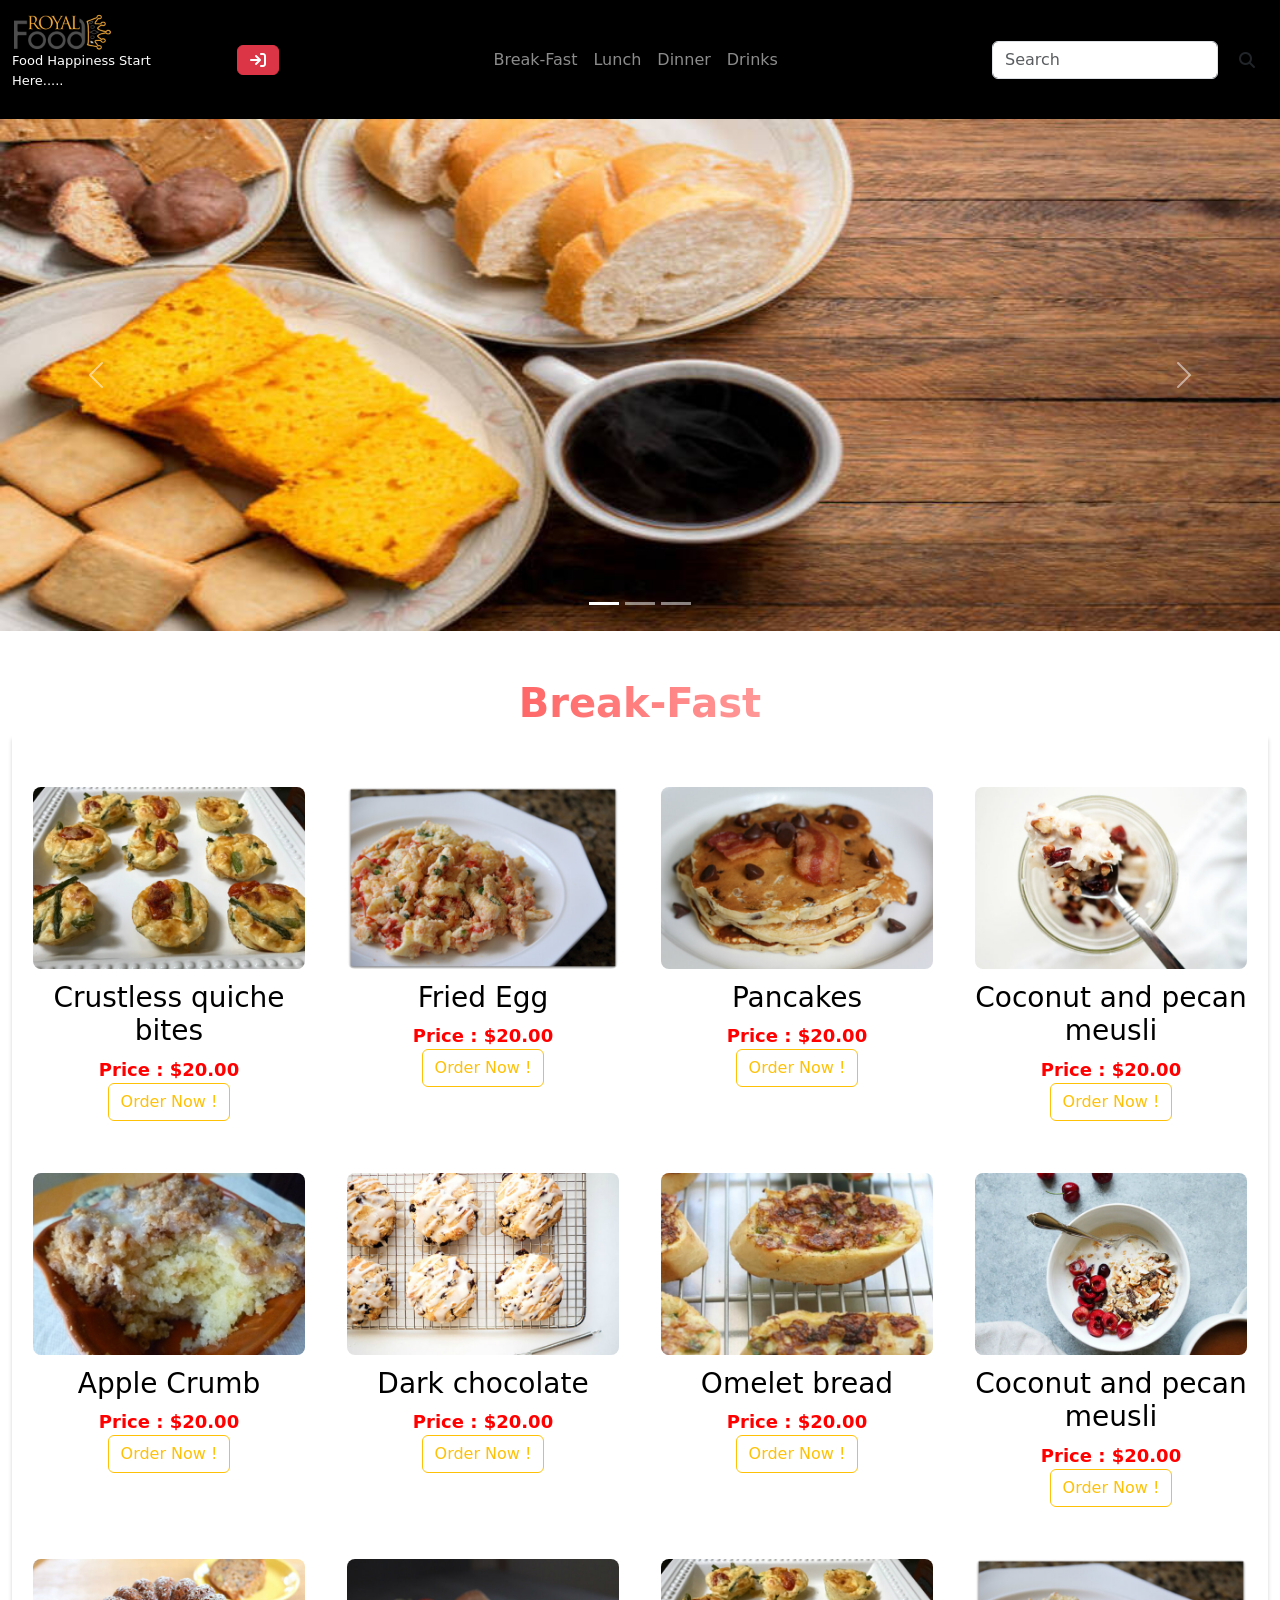
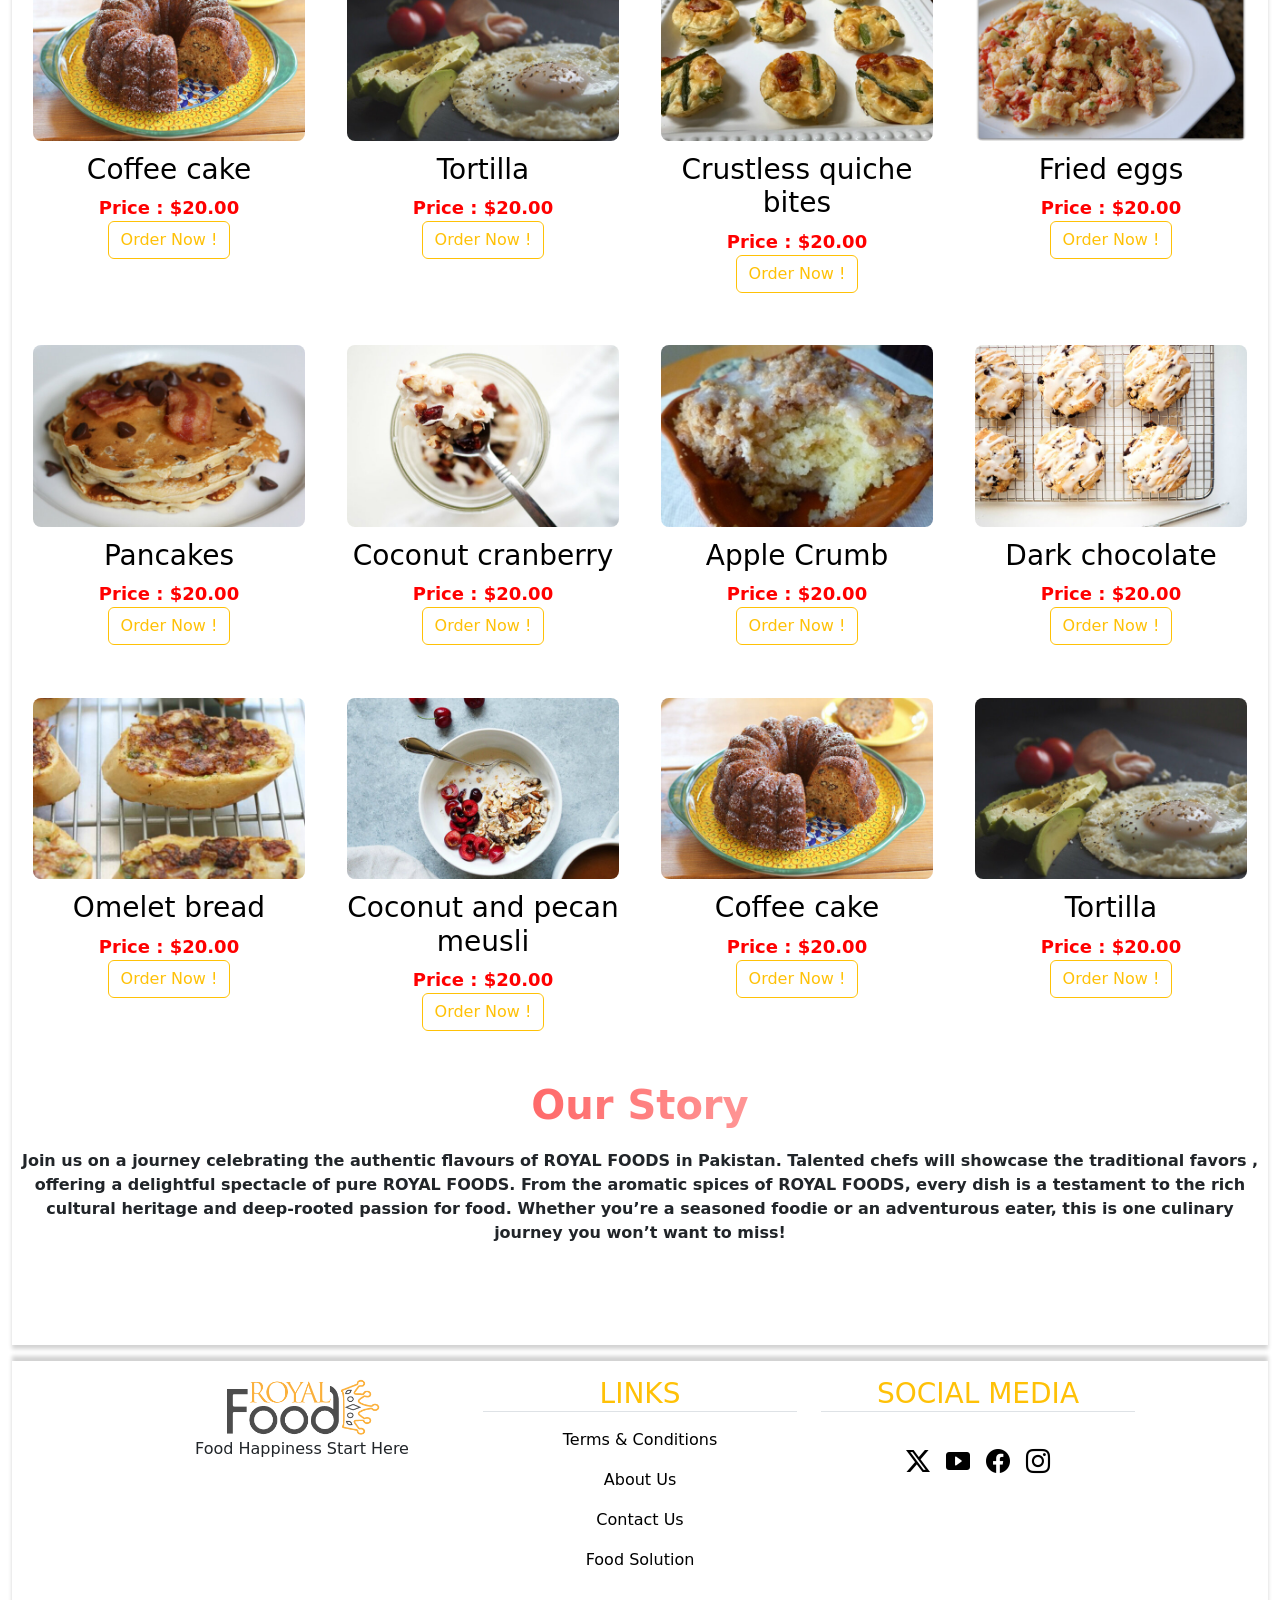
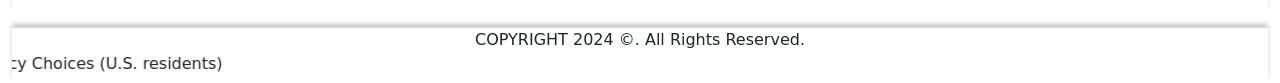
==== Break-Fast.html @ afda0f6b "first commit" ====
<!DOCTYPE html>
<html lang="en">
<head>
    <meta charset="UTF-8">
    <meta name="viewport" content="width=device-width, initial-scale=1.0">
    <title>Royal Foods</title>
    <link rel="stylesheet" href="css\bootstrap.min.css">
    <script src="js\bootstrap.bundle.min.js"></script>
    <link rel="stylesheet" href="css\bootstrap.min.css">
    <link rel="stylesheet" href="https://cdnjs.cloudflare.com/ajax/libs/font-awesome/6.6.0/css/all.min.css">
    <link rel="stylesheet" href="https://cdn.jsdelivr.net/npm/bootstrap-icons@1.11.3/font/bootstrap-icons.min.css">
    <link rel="stylesheet" href="css\MainCss.css">
   
</head>
<body style="">
 

  <nav class="navbar navbar-expand-md navbar-dark bg-black">
    <div class="container-fluid">
        <a class="navbar-brand  col-md-2" href="Home.html"><img src="Images\1.png" alt="" width="
          100px"><p style="font-size: small;">Food Happiness Start <br> Here.....</p></a>
          <button type="button" class="btn hello fa-solid fa-sign-in btn-danger" data-bs-toggle="modal" data-bs-target="#myModal"></button>
        <button class="navbar-toggler" type="button" data-bs-toggle="collapse" data-bs-target="#mynavbar">
            <span class="navbar-toggler-icon"></span>
        </button>
        <div class="collapse navbar-collapse" id="mynavbar">
            <ul class="navbar-nav m-auto ml-20%">
                <li class="nav-item">
                    <a class="nav-link" href="Break-Fast.html">Break-Fast</a>
                </li>
                <li class="nav-item">
                    <a class="nav-link" href="Lunch.htm">Lunch</a>
                </li>
                <li class="nav-item">
                    <a class="nav-link" href="Dinner.html">Dinner</a>
                </li>
                <li class="nav-item">
                    <a class="nav-link" href="Drinks.html">Drinks</a>
                </li>
            </ul>
            <form class="d-flex">
                <input class="form-control me-2" type="text" placeholder="Search">
                <button class="btn fa fa-search" type="button"></button>
            </form>

        </div>
    </div>
</nav>
      
<div class="modal" id="myModal">
  <div class="modal-dialog">
    <div class="modal-content bg-secondary  border border-2">

      <!-- Modal Header -->
      <div class="modal-header">

        <h4 class="modal-title" style="font-weight: bold;font-size: 30px ;background: linear-gradient(90deg,red,white);-webkit-background-clip: text;background-clip: text;-webkit-text-fill-color: transparent;text-align: center;margin-top: 20px;
        ">To Buy Our Food You Must Be Login </h4>
        <button type="button" class="btn-close" data-bs-dismiss="modal"></button>
      </div>

      <!-- Modal body -->
      <div class="modal-body">
        <div class="container mt-3">
          <h2 style="background: linear-gradient(90deg,blue,white);-webkit-background-clip: text;background-clip: text;-webkit-text-fill-color: transparent;"><img src="Images\1.png" alt="" width="80px" height="40px" style="margin-bottom: 10px;font-size:medium ;">Login Here</h2>
          <form action="/action_page.php">
            <div class="mb-3 mt-3">
              <label for="email">Email:</label>
              <input type="email" class="form-control" id="email" placeholder="Enter email" name="email">
            </div>
            <div class="mb-3">
              <label for="pwd">Password:</label>
              <input type="password" class="form-control" id="pwd" placeholder="Enter password" name="pswd">
            </div>
            <div class="form-check mb-3">
              <label class="form-check-label">
                <input class="form-check-input" type="checkbox" name="remember" ><p style="color: white;"> Remember me</p>
              </label>
            </div>
            <button type="submit" class="btn btn-primary">Submit</button>
          </form>
        </div>
      </div>

      <!-- Modal footer -->
      <div class="modal-footer">
        <button type="button" class="btn btn-danger" data-bs-dismiss="modal">Close</button>
      </div>

    </div>
  </div>
</div>

 <div id="carouselExampleCaptions" class="carousel slide" data-bs-ride="carousel">
        <div class="carousel-indicators">
          <button type="button" data-bs-target="#carouselExampleCaptions" data-bs-slide-to="0" class="active" aria-current="true" aria-label="Slide 1"></button>
          <button type="button" data-bs-target="#carouselExampleCaptions" data-bs-slide-to="1" aria-label="Slide 2"></button>
          <button type="button" data-bs-target="#carouselExampleCaptions" data-bs-slide-to="2" aria-label="Slide 3"></button>
        </div>
        <div class="carousel-inner">
          <div class="carousel-item active">
            <img src="Images\Break-Fast\slider\001.jpg" class="d-block " alt="..." style=" width: 100%;">
            <div class="carousel-caption d-none d-md-block">
             
            </div>
          </div>
          <div class="carousel-item">
            <img src="Images\Break-Fast\slider\002.jpg" class="d-block" alt="..." style="width: 100%;">
            <div class="carousel-caption d-none d-md-block">
             
            </div>
          </div>
          <div class="carousel-item">
            <img src="Images\Break-Fast\slider\003.jpg" class="d-block " alt="..." style="width: 100%;">
            <div class="carousel-caption d-none d-md-block">
            
            </div>
          </div>
        </div>
        <button class="carousel-control-prev" type="button" data-bs-target="#carouselExampleCaptions" data-bs-slide="prev">
          <span class="carousel-control-prev-icon" aria-hidden="true"></span>
          <span class="visually-hidden">Previous</span>
        </button>
        <button class="carousel-control-next" type="button" data-bs-target="#carouselExampleCaptions" data-bs-slide="next">
          <span class="carousel-control-next-icon" aria-hidden="true"></span>
          <span class="visually-hidden">Next</span>
        </button>
 </div>

  <div class="container-fluid">
    <div class="mt-5 text-center"><h3 style="color: red; font-weight: bold;font-size: 40px ;background: linear-gradient(90deg,red,white);-webkit-background-clip: text;background-clip: text;-webkit-text-fill-color: transparent;">Break-Fast</h3></div>
    <div class="row1 d-flex flex-wrap justify-content-evenly text-center">
      
      <div class="Itm2  col-6 col-md-4 col-lg-3" onclick="location.href='Product.html';">
        <div class="items"><img src="Images\Break-Fast\01.jpg"  alt=""></div>
        <h3 style="color: black;margin-top: 10px; ">Crustless quiche bites</h3>
        <p style="color: red;font-size: large;">Price : $20.00</p>
        <button class="btn btn-outline-warning">Order Now !</button>
      </div>

      <div class="Itm2  col-6 col-md-4 col-lg-3" onclick="location.href='Product.html';">
        <div class="items"><img src="Images\Break-Fast\02.jpg" width="300px" height="300px" alt=""></div>
        <h3 style="color: black;margin-top: 10px; ">Fried Egg</h3>
        <p style="color: red;font-size: large;">Price : $20.00</p>
        <button class="btn btn-outline-warning">Order Now !</button>
      </div>
    
      <div class="Itm2  col-6 col-md-4 col-lg-3" onclick="location.href='Product.html';">
        <div class="items"><img src="Images\Break-Fast\03.jpg" width="300px" height="300px" alt=""></div>
        <h3 style="color: black;margin-top: 10px; ">Pancakes</h3>
        <p style="color: red;font-size: large;">Price : $20.00</p>
        <button class="btn btn-outline-warning">Order Now !</button>
      </div>

      <div class="Itm2  col-6 col-md-4 col-lg-3" onclick="location.href='Product.html';">
        <div class="items"><img src="Images\Break-Fast\04.jpg" width="300px" height="300px" alt=""></div>
        <h3 style="color: black;margin-top: 10px; ">Coconut and pecan meusli</h3>
        <p style="color: red;font-size: large;">Price : $20.00</p>
        <button class="btn btn-outline-warning">Order Now !</button>
      </div>

      <div class="Itm2  col-6 col-md-4 col-lg-3" onclick="location.href='Product.html';">
        <div class="items"><img src="Images\Break-Fast\05.jpg" width="300px" height="300px" alt=""></div>
        <h3 style="color: black;margin-top: 10px; ">Apple Crumb</h3>
        <p style="text-align: center;color: red;font-size: large;">Price : $20.00</p>
        <button class="btn btn-outline-warning">Order Now !</button>
      </div>

      <div class="Itm2  col-6 col-md-4 col-lg-3" onclick="location.href='Product.html';">
        <div class="items"><img src="Images\Break-Fast\06.jpg" width="300px" height="300px" alt=""></div>
        <h3 style="color: black;margin-top: 10px; ">Dark chocolate</h3>
        <p style="text-align: center;color: red;font-size: large;">Price : $20.00</p>
        <button class="btn btn-outline-warning">Order Now !</button>
      </div>
    
      <div class="Itm2  col-6 col-md-4 col-lg-3" onclick="location.href='Product.html';">
        <div class="items"><img src="Images\Break-Fast\07.jpg" width="300px" height="300px" alt=""></div>
        <h3 style="color: black;margin-top: 10px; ">Omelet bread</h3>
        <p style="text-align: center;color: red;font-size: large;">Price : $20.00</p>
        <button class="btn btn-outline-warning">Order Now !</button>
      </div>

      <div class="Itm2  col-6 col-md-4 col-lg-3" onclick="location.href='Product.html';">
        <div class="items"><img src="Images\Break-Fast\08.jpg" width="300px" height="300px" alt=""></div>
        <h3 style="color: black;margin-top: 10px; ">Coconut and pecan <br> meusli</h3>
        <p style="text-align: center;color: red;font-size: large;">Price : $20.00</p>
        <button class="btn btn-outline-warning">Order Now !</button>
      </div>

      <div class="Itm2  col-6 col-md-4 col-lg-3" onclick="location.href='Product.html';">
        <div class="items"><img src="Images\Break-Fast\09.jpg" width="300px" height="300px" alt=""></div>
        <h3 style="color: black;margin-top: 10px; ">Coffee cake</h3>
        <p style="text-align: center;color: red;font-size: large;">Price : $20.00</p>
        <button class="btn btn-outline-warning">Order Now !</button>
      </div>

      <div class="Itm2  col-6 col-md-4 col-lg-3" onclick="location.href='Product.html';">
        <div class="items"><img src="Images\Break-Fast\10.jpg"width="300px" height="300px" alt=""></div>
        <h3 style="color: black;margin-top: 10px; ">Tortilla</h3>
        <p style="text-align: center;color: red;font-size: large;">Price : $20.00</p>
        <button class="btn btn-outline-warning">Order Now !</button>
      </div>

      <div class="Itm2  col-6 col-md-4 col-lg-3" onclick="location.href='Product.html';">
        <div class="items"><img src="Images\Break-Fast\01.jpg" width="300px" height="300px" alt=""></div>
        <h3 style="color: black;margin-top: 10px; ">Crustless quiche bites</h3>
        <p style="color: red;font-size: large;">Price : $20.00</p>
        <button class="btn btn-outline-warning">Order Now !</button>
      </div>

      <div class="Itm2  col-6 col-md-4 col-lg-3" onclick="location.href='Product.html';">
        <div class="items"><img src="Images\Break-Fast\02.jpg" width="300px" height="300px" alt=""></div>
        <h3 style="color: black;margin-top: 10px; ">Fried eggs</h3>
        <p style="text-align: center;color: red;font-size: large;">Price : $20.00</p>
        <button class="btn btn-outline-warning">Order Now !</button>
      </div>
    
      <div class="Itm2  col-6 col-md-4 col-lg-3" onclick="location.href='Product.html';">
        <div class="items"><img src="Images\Break-Fast\03.jpg" width="300px" height="300px" alt=""></div>
        <h3 style="color: black;margin-top: 10px; ">Pancakes</h3>
        <p style="text-align: center;color: red;font-size: large;">Price : $20.00</p>
        <button class="btn btn-outline-warning">Order Now !</button>
      </div>

      <div class="Itm2  col-6 col-md-4 col-lg-3" onclick="location.href='Product.html';">
        <div class="items"><img src="Images\Break-Fast\04.jpg" width="300px" height="300px" alt=""></div>
        <h3 style="color: black;margin-top: 10px; ">Coconut cranberry</h3>
        <p style="text-align: center;color: red;font-size: large;">Price : $20.00</p>
        <button class="btn btn-outline-warning">Order Now !</button>
      </div>

      <div class="Itm2  col-6 col-md-4 col-lg-3" onclick="location.href='Product.html';">
        <div class="items"><img src="Images\Break-Fast\05.jpg" width="300px" height="300px" alt=""></div>
        <h3 style="color: black;margin-top: 10px; ">Apple Crumb</h3>
        <p style="text-align: center;color: red;font-size: large;">Price : $20.00</p>
        <button class="btn btn-outline-warning">Order Now !</button>
      </div>

      <div class="Itm2  col-6 col-md-4 col-lg-3" onclick="location.href='Product.html';">
        <div class="items"><img src="Images\Break-Fast\06.jpg" width="300px" height="300px" alt=""></div>
        <h3 style="color: black;margin-top: 10px; ">Dark chocolate</h3>
        <p style="text-align: center;color: red;font-size: large;">Price : $20.00</p>
        <button class="btn btn-outline-warning">Order Now !</button>
      </div>
    
      <div class="Itm2  col-6 col-md-4 col-lg-3" onclick="location.href='Product.html';">
        <div class="items"><img src="Images\Break-Fast\07.jpg" width="300px" height="300px" alt=""></div>
        <h3 style="color: black;margin-top: 10px; ">Omelet bread</h3>
        <p style="text-align: center;color: red;font-size: large;">Price : $20.00</p>
        <button class="btn btn-outline-warning">Order Now !</button>
      </div>

      <div class="Itm2  col-6 col-md-4 col-lg-3" onclick="location.href='Product.html';">
        <div class="items"><img src="Images\Break-Fast\08.jpg" width="300px" height="300px" alt=""></div>
        <h3 style="color: black;margin-top: 10px; ">Coconut and pecan <br> meusli</h3>
        <p style="text-align: center;color: red;font-size: large;">Price : $20.00</p>
        <button class="btn btn-outline-warning">Order Now !</button>
      </div>

      <div class="Itm2  col-6 col-md-4 col-lg-3" onclick="location.href='Product.html';">
        <div class="items"><img src="Images\Break-Fast\09.jpg" width="300px" height="300px" alt=""></div>
        <h3 style="color: black;margin-top: 10px; ">Coffee cake</h3>
        <p style="text-align: center;color: red;font-size: large;">Price : $20.00</p>
        <button class="btn btn-outline-warning">Order Now !</button>
      </div>

      <div class="Itm2  col-6 col-md-4 col-lg-3" onclick="location.href='Product.html';">
        <div class="items"><img src="Images\Break-Fast\10.jpg"width="300px" height="300px" alt=""></div>
        <h3 style="color: black;margin-top: 10px; ">Tortilla</h3>
        <p style="text-align: center;color: red;font-size: large;">Price : $20.00</p>
        <button class="btn btn-outline-warning">Order Now !</button>
      </div>
    <div>
        
      <h2 style="color: red; font-weight: bold;font-size: 40px ;background: linear-gradient(90deg,red,white);-webkit-background-clip: text;background-clip: text;-webkit-text-fill-color: transparent;margin-top: 50px;margin-bottom: 20px;">Our Story</h2>
      <p style="margin-bottom: 100px; font-weight: bold;text-align: center;">Join us on a journey celebrating the authentic flavours of ROYAL FOODS in Pakistan. Talented chefs will showcase the traditional favors , offering a delightful spectacle of pure ROYAL FOODS. From the aromatic spices of ROYAL FOODS, every dish is a testament to the rich cultural heritage and deep-rooted passion for food. Whether you’re a seasoned foodie or an adventurous eater, this is one culinary journey you won’t want to miss!</p>
    </div>
    </div>
  </div>

  <div class="container-fluid mt-3 ">
    <div class="row2 d-flex flex-wrap gap-4  justify-content-center">
      <div class="text-center col-xxl-3 col-xl-3 col-lg-3 col-md-3 col-sm-12 mt-3 mb-3">
           <img src="Images\1.png" alt="">
           <p>Food Happiness Start Here</p>
      </div>
      <div class="text-center col-xxl-3 col-xl-3 col-lg-3 col-md-3 col-sm-12 mt-3 mb-3">
        <h3 class="text-warning text-wrap text-uppercase border-bottom">links</h3>
        <ul class="list-unstyled list-inline ">
            <li class="p-2 "><a href="Terms & Conditions.html">Terms & Conditions</a></li>
            <li class="p-2"><a href="About Us.html">About Us</a></li>
            <li class="p-2"><a href="Contact Us.html">Contact Us</a></li>
            <li class="p-2"><a href="Food Solution.html">Food Solution</a></li>
         
        </ul>
     </div>

     <div class="text-center col-xxl-3 col-xl-3 col-lg-3 col-md-3 col-sm-12 ">
        <h3 class="text-warning text-wrap text-uppercase mt-3 border-bottom">social media </h3>
        <ul class="list-unstyled list-inline d-inline-flex m-3">
            <p class="p-2">
              <a href="https://www.twitter.com/"><i class="bi bi-twitter-x"></i></a>
            </p>
            <p class="p-2">
              <a href="https://www.youtube.com/"><i class="bi bi-play-btn-fill"></i></a>
            </p>
            <p class="p-2"> 
              <a href="https://www.facebook.com/"><i class="bi bi-facebook"></i></a>
            </p>
            <p class="p-2">
              <a href="https://www.instagram.com/"><i class="bi bi-instagram"></i></a>
            </p>
        </ul>
     </div>
    
    </div>
 </div>

  <div class="container-fluid">
    <div class="row3 mt-3">
      <div  class="text-center">COPYRIGHT 2024 ©. All Rights Reserved.</div>
      <div><marquee behavior="" direction="right">Cookies Policy Your Privacy Choices (U.S. residents)</marquee></div>
    </div>
  </div>

 

</body>
</html>
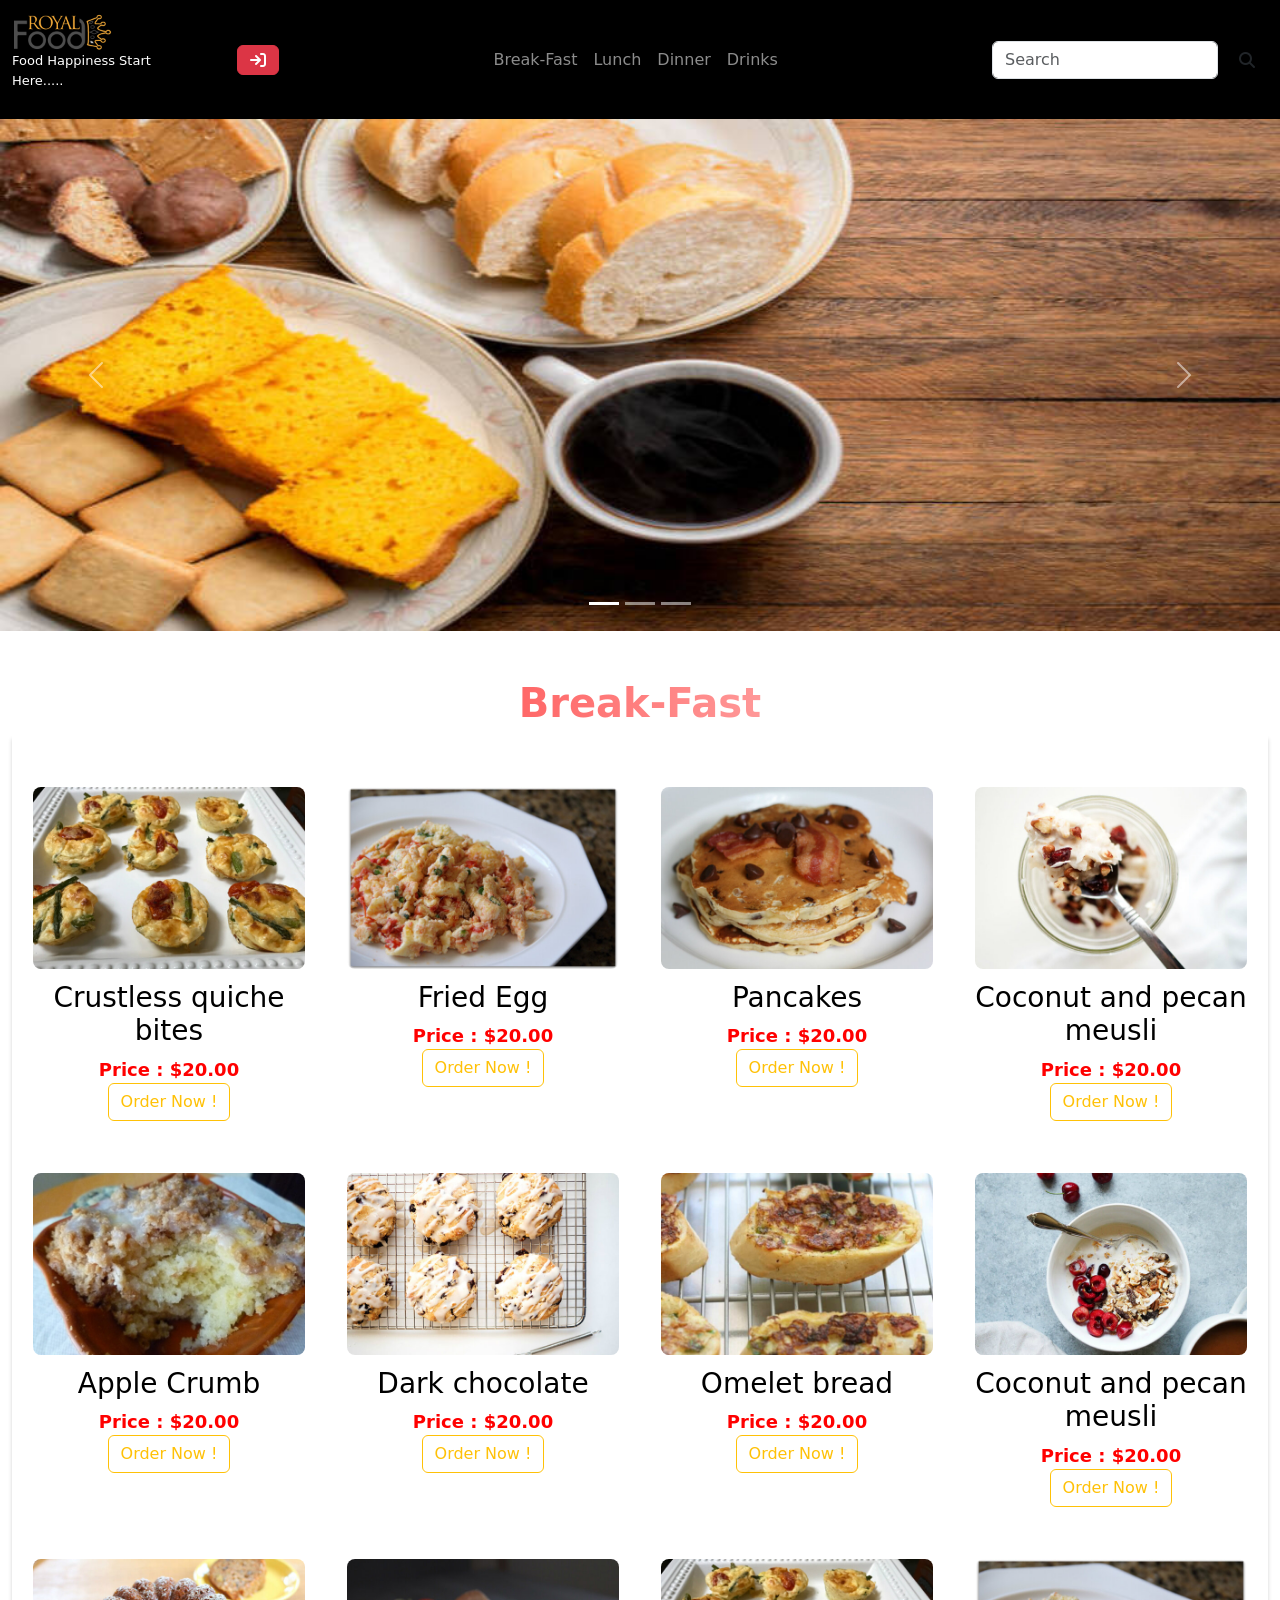
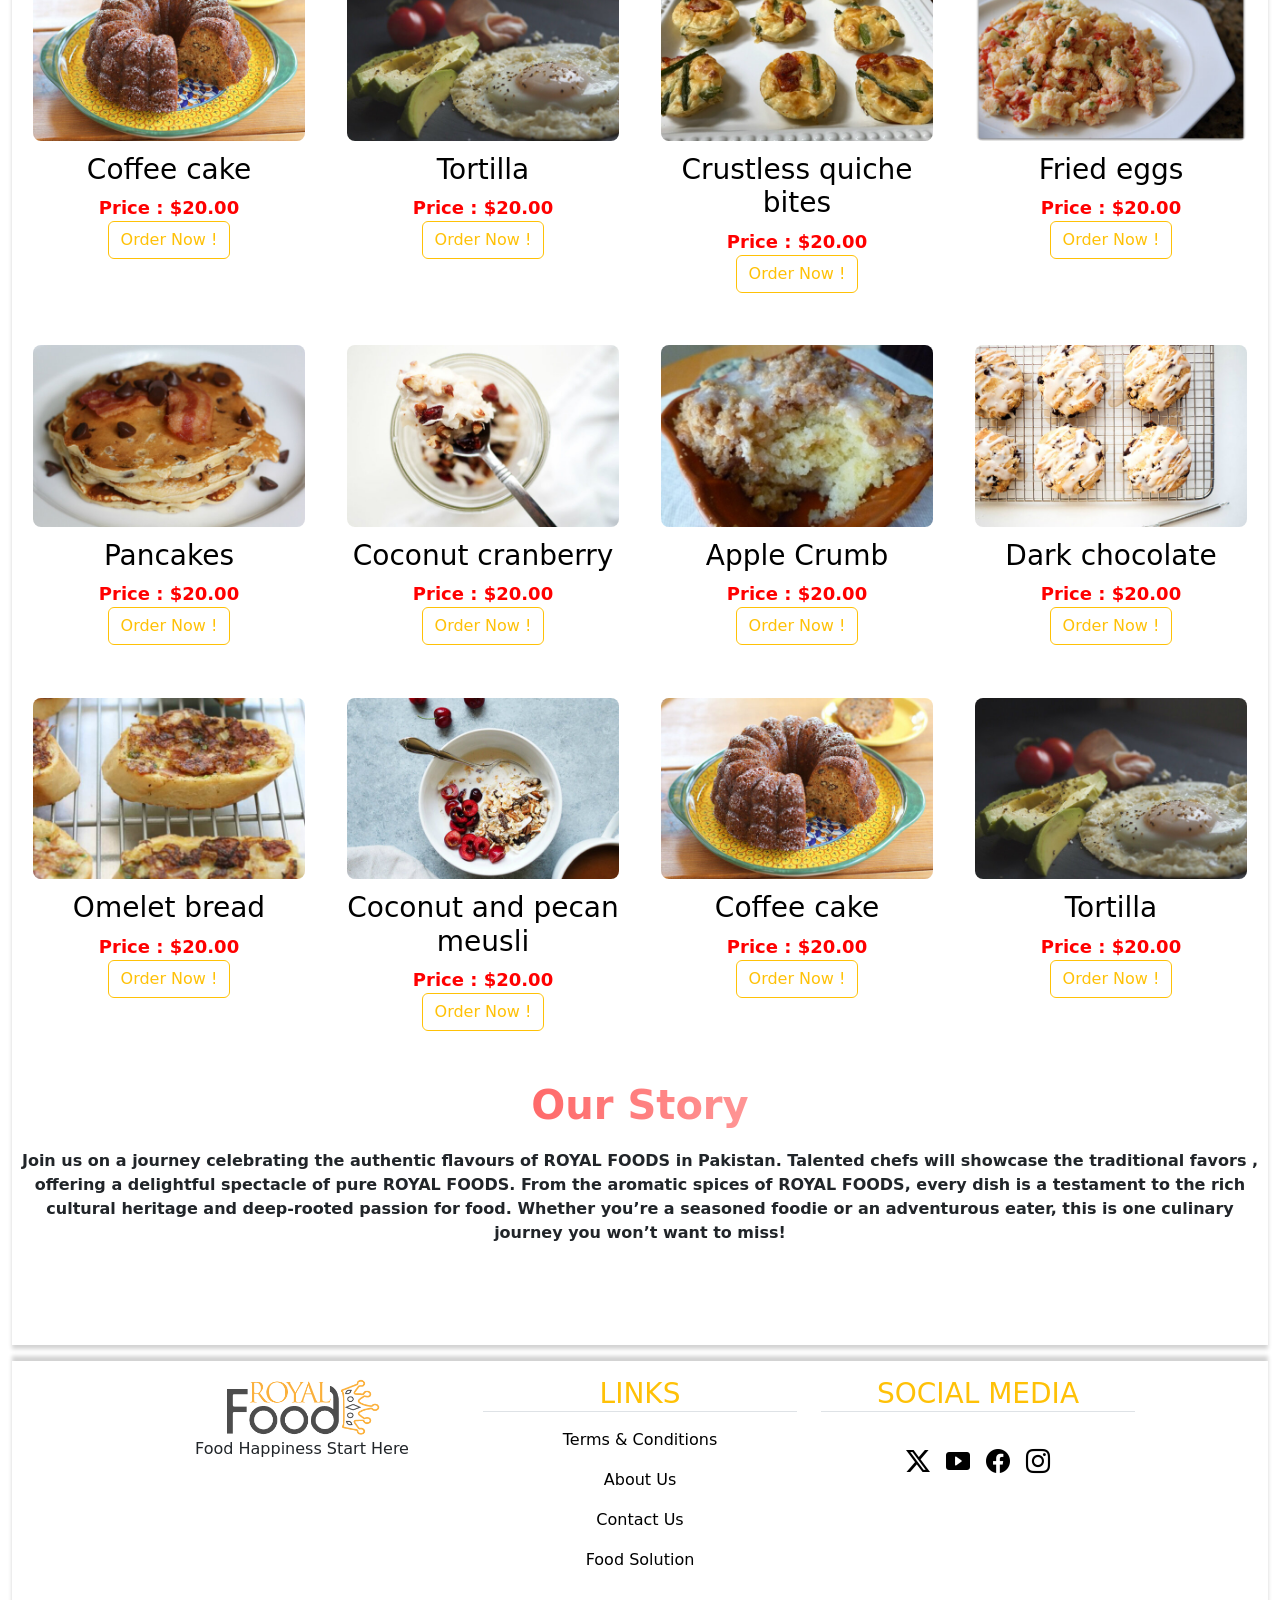
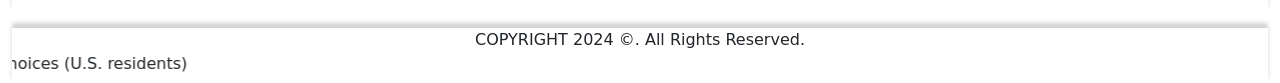
==== commit d8268079: "Fix navbar brand link to point to index.html" ====
--- a/Break-Fast.html
+++ b/Break-Fast.html
@@ -17,7 +17,7 @@
 
   <nav class="navbar navbar-expand-md navbar-dark bg-black">
     <div class="container-fluid">
-        <a class="navbar-brand  col-md-2" href="Home.html"><img src="Images\1.png" alt="" width="
+        <a class="navbar-brand  col-md-2" href="index.html"><img src="Images\1.png" alt="" width="
           100px"><p style="font-size: small;">Food Happiness Start <br> Here.....</p></a>
           <button type="button" class="btn hello fa-solid fa-sign-in btn-danger" data-bs-toggle="modal" data-bs-target="#myModal"></button>
         <button class="navbar-toggler" type="button" data-bs-toggle="collapse" data-bs-target="#mynavbar">
@@ -326,4 +326,4 @@
  
 
 </body>
-</html>+</html>
